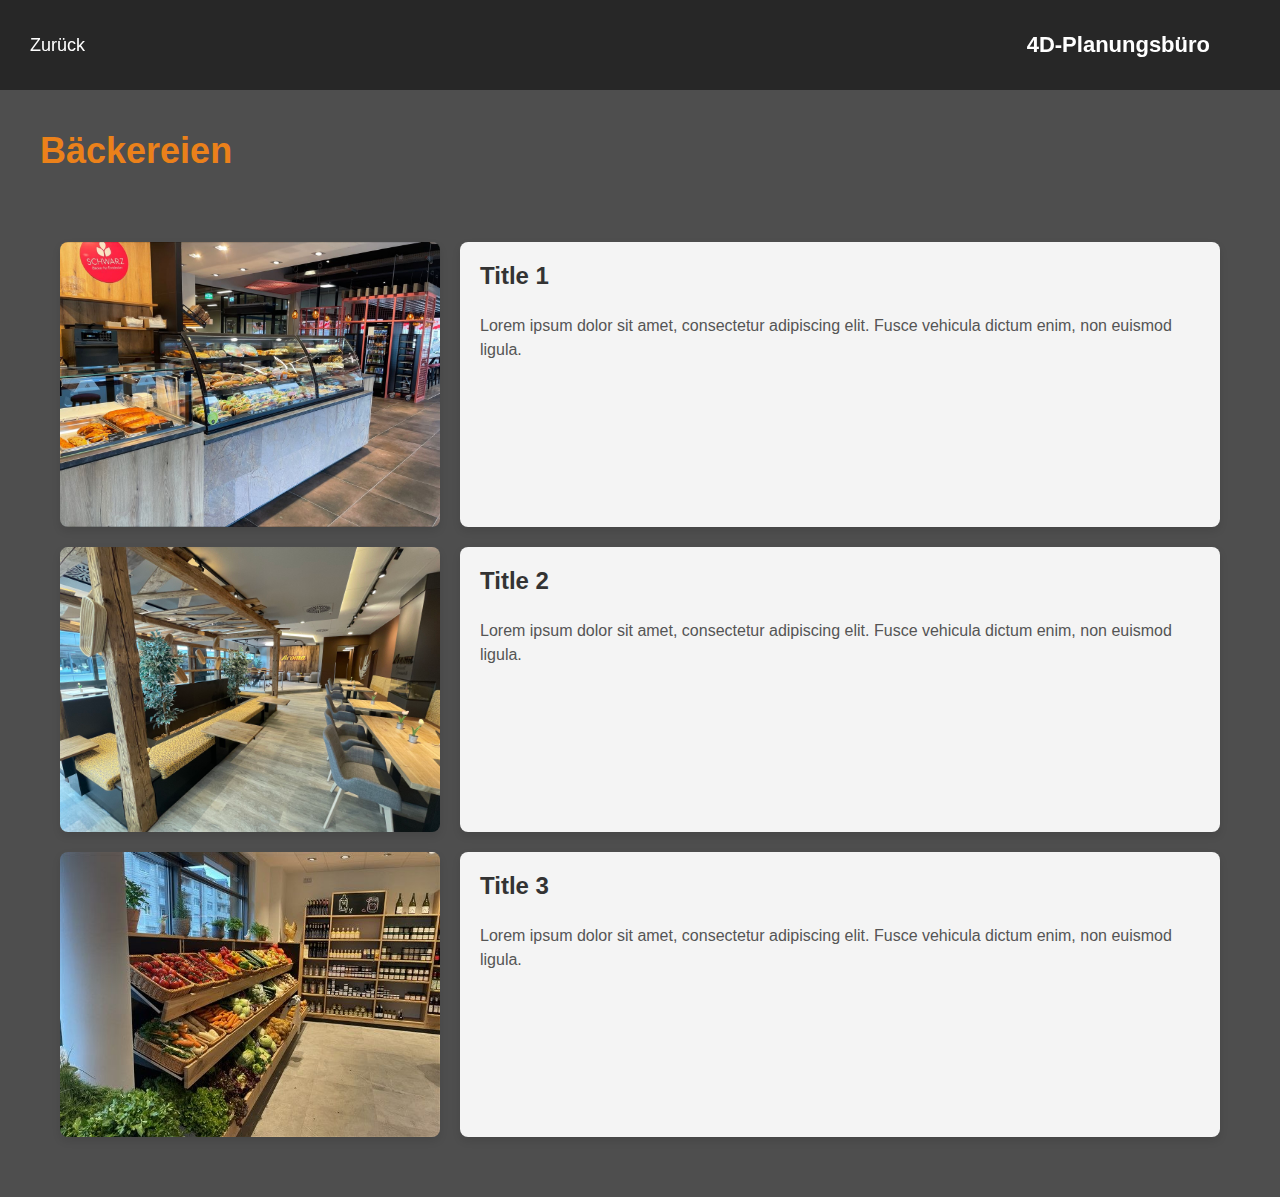
==== bäckereien.html @ fe60eb47 "Added contact form, impressum and data security form" ====
<!DOCTYPE html>
<html lang="de">
<head>
    <meta charset="UTF-8">
    <meta name="viewport" content="width=device-width, initial-scale=1.0">
    <title>Bäckereien</title>
    <link rel="stylesheet" href="styles.css"> <!-- Link to your CSS file -->
</head>
<body>
    <!-- Navigation Bar -->
    <nav class="navbar">
    <div class="burger-menu" onclick="toggleMenu()">
        <div></div>
        <div></div>
        <div></div>
    </div>
    <ul class="nav-left">
        <li><a href="index.html" class="nav-link">Zurück</a></li>
    </ul>
    <div class="logo">
        <p>4D-Planungsbüro</p>
    </div>
</nav>

  
    <main>
        <section class="section_projects">
            <h2>Bäckereien</h2>

<div class="grid-container">
    <div class="grid-item">
        <img src="project1.jpeg" alt="Project 1">
        <div class="text-block">
            <h3>Title 1</h3>
            <p>Lorem ipsum dolor sit amet, consectetur adipiscing elit. Fusce vehicula dictum enim, non euismod ligula.</p>
        </div>
    </div>

    <div class="grid-item">
        <img src="project2.jpeg" alt="Project 2">
        <div class="text-block">
            <h3>Title 2</h3>
            <p>Lorem ipsum dolor sit amet, consectetur adipiscing elit. Fusce vehicula dictum enim, non euismod ligula.</p>
        </div>
    </div>

    <div class="grid-item">
        <img src="project3.jpeg" alt="Project 3">
        <div class="text-block">
            <h3>Title 3</h3>
            <p>Lorem ipsum dolor sit amet, consectetur adipiscing elit. Fusce vehicula dictum enim, non euismod ligula.</p>
        </div>
    </div>
</div>




        </section>
    </main>


    <script src="scripts.js"></script>
</body>
</html>
---- styles.css ----
/* Basic Reset */
body, html {
    margin: 0;
    padding: 0;
    font-family: Arial, sans-serif;
}

/* General Text Styles */
body h2 {
    font-size: 28px;
}

body p {
    font-size: 22px;
    text-decoration: none;
}

/* Navigation Bar */
.navbar {
    position: fixed;
    top: 0;
    width: 100%;
    display: flex;
    justify-content: space-between;
    align-items: center;
    padding: 10px;
    background: rgba(0, 0, 0, 0.5); /* Semi-transparent background */
    z-index: 1000; /* Ensure navbar is on top */
}

/* Burger Menu for Mobile */
.burger-menu {
    display: none;
    flex-direction: column;
    cursor: pointer;
}

.burger-menu div {
    width: 25px;
    height: 3px;
    background-color: white;
    margin: 4px 0;
}

/* Sidebar styling */
.sidebar {
    height: 100%;
    width: 200px;
    position: fixed;
    top: 0;
    left: -250px; /* Hidden by default */
    background-color: black;
    overflow-x: hidden;
    transition: 0.3s;
    padding-top: 100px;
    z-index: 100; /* Ensure the logo stays on top of the slides */
   

}

.sidebar a {
    padding: 20px 15px;
    text-decoration: none;
	font-weight: bold;
    font-size: 18px;
    color: white;
    display: block;
    transition: 0.3s;
    Text-align: right;
}

.sidebar a:hover {
    background-color: #eb811a;
}

/* Open the sidebar */
.sidebar.open {
    left: 0;
}

/* Logo Positioning */
.logo {
    text-align: right;
    Padding-right: 80px;
    flex: 1;
    Color: white;
    Font-weight: bold;

}

.logo img {
    height: 1o0px; /* Adjust as needed */
}

/* Navigation Links */
.nav-left {
    list-style-type: none;
    margin: 0;
    padding: 0;
    display: flex;
    background-color: transparent; /* Ensure no background color */
}

.nav-left .nav-link {
    color: #FFFFFF; /* Standard color */
    font-weight: normal; /* Normal weight */
    text-decoration: none;
    padding: 10px 20px; /* Added padding for better spacing */
    white-space: nowrap; /* Prevent text wrapping */
}

.nav-left .nav-link.active {
    color: #eb811a;
    font-weight: bold;
    Background: transparent;
}

/* Correct pseudo-class syntax */
.nav-left .nav-link:hover {
    color: #eb811a; /* Hover color */
}

.nav-left li {
    display: flex;
    align-items: center; /* Center align items vertically */
}

.nav-left a {
    color: white;
    text-decoration: none;
    font-size: 18px;
}

/* Mobile Optimization */
@media (max-width: 900px) {
     /* Hide the top navigation links */
    .nav-left {
        display: none;
    }
    .logo {
	text-align: center;
	}

    /* Adjust navbar and burger-menu styles if needed */
    .burger-menu {
	padding-left: 10px;
        display: flex;
    }

	.project-gallery {
 	        flex-direction: column; /* Stack columns vertically on smaller screens */

	}

.service-list {
    display: flex;
    flex-direction: column; /* Stack services vertically */
    align-items: center;
    Padding: 20px 10px;

}

.service-list .service {
    text-align: center;
    width: 100%;
    Background: grey;
    Padding: 20px 10px;
    Margin: 10px;
}

    .grid-container {
        grid-template-columns: 1fr; /* Stacks the image and text block in a single column on small screens */
    }
    
    .grid-item img {
        margin-bottom: 20px; /* Adds space between the image and text block */
    }


}

/* Slideshow Container */
.slideshow-container {
    position: relative;
    max-width: 100%;
    width: 100%;
    height: 100vh; /* Full viewport height */
    overflow: hidden; /* Hide anything that overflows */
}

.slide {
    display: none;
    position: absolute;
    width: 100%;
    height: 100%;
    top: 0;
    left: 0;
}

.slide img {
    width: 100%;
    height: 100%;
    object-fit: cover; /* Ensure image covers the full area */

}

/* Logo Overlay in Slideshow */
.logo-overlay {
    position: absolute;
    top: 50%;
    left: 50%;
    transform: translate(-50%, -50%);
    z-index: 10; /* Ensure the logo stays on top of the slides */
}

.logo-overlay img {
    width: auto;
    height: 200px; /* Adjust this to fit your needs */
}

.dots {
    text-align: center;
    position: absolute;
    bottom: 20px;
    width: 100%;
    z-index: 10; /* Ensure dots are above the slides */
}

.dot {
    cursor: pointer;
    height: 15px;
    width: 15px;
    margin: 0 2px;
    background-color: rgba(255, 255, 255, 0.5);
    border-radius: 50%;
    display: inline-block;
    transition: background-color 0.6s ease;
}

.active, .dot:hover {
    background-color: #ffffff;
}

/* Section Styles */
.section_bg {
    background: #4e4e4e;
    color: white;
    padding: 40px;
    min-height: 400px;
}

.section_bg h2 {
    color: #eb811a;
    font-size: 36px;
    padding-bottom: 20px;
}

.service-list {
    display: flex;
    align-items: top;
    Width: 100%;
}

.service {
    text-align: center;
    width: 30%;
    margin-right: 20px;
    Background: grey;
    Padding: 30px;
}

.service h3 {
    font-size: 24px;
    font-weight: bold;
	width: 100%;
}

.project-gallery {
 display: flex;
    justify-content: space-between; /* Optional: add space between columns */
    gap: 20px; /* Add space between columns */
}

.project-gallery img {
	width: 100%;
}

.column {
    flex: 1; /* Allow columns to grow and shrink equally */
    padding: 20px; /* Optional: add padding inside columns */
}

/* Contact Section Styles */
.contact-container {
    background: grey;
    padding: 40px;
    border-radius: 8px;
    margin: 0 auto; /* Center the contact section */
    box-shadow: 0 4px 8px rgba(0, 0, 0, 0.1); /* Add subtle shadow for depth */
    max-width: 90%;
    border-radius: 8px;
        display: flex;
    justify-content: space-between;
align-items: stretch; /* Ensures both cards have the same height */
    Gap: 20px;

}

.profile {
    flex: 1;
    background-color: #ffffff;
    padding: 20px;
    border-radius: 8px;
    box-shadow: 0 4px 8px rgba(0, 0, 0, 0.1);
    display: flex;
    justify-content: center;
    align-items: center;
    text-align: center;
    font-size: 18px;
    font-weight: bold;
    color: #333;
    flex-direction: column;

}

.profile-picture {
    width: 150px; /* Adjust the size as needed */
    height: 150px; /* Ensures the image remains square */
    border-radius: 50%; /* Makes the image round */
    object-fit: cover; /* Ensures the image is centered and covers the entire area */
    margin-bottom: 20px; /* Adds some space between the picture and the text */
    box-shadow: 0 4px 8px rgba(0, 0, 0, 0.1); /* Optional: Adds a shadow for a nice effect */
}

.profile ul {
    list-style: none;
    padding: 0;
    margin-top: 20px;
    font-size: 16px;
    font-weight: normal;
    Text-align: left;
}

.profile ul li {
    margin-bottom: 10px;
}

.profile ul li a {
    color: #007bff;
    text-decoration: none;
}

.profile ul li a:hover {
    text-decoration: underline;
}

/* Social Media Icons */
.social-media {
    margin-top: 20px;
    display: flex;
    gap: 25px;
}

.social-media a {
    font-size: 36px;
    color: black;
    text-decoration: none;
    transition: color 0.3s;
}

.social-media a:hover {
    color: #0056b3;
}


/* Contact Form */
.contact-form {
    flex: 2;
    background-color: #ffffff;
    padding: 20px;
    border-radius: 8px;
    box-shadow: 0 4px 8px rgba(0, 0, 0, 0.1);
    display: flex;
    flex-direction: column;
    justify-content: space-between;
}

.contact-form input[type="text"],
.contact-form input[type="email"],
.contact-form textarea {
    width: 100%;
    margin-bottom: 15px;
    padding: 10px;
    border: 1px solid #ccc;
    border-radius: 4px;
    box-sizing: border-box;
    font-size: 16px;
}

.contact-form textarea {
    resize: vertical;
    height: 120px;
}

.contact form label {
	color: black;
}

.contact-form button {
    background-color: black;
    color: white;
    border: none;
    padding: 10px 20px;
    border-radius: 4px;
    font-size: 16px;
    cursor: pointer;
    transition: background-color 0.3s ease;
}

.contact-form button:hover {
    background-color: #0056b3;
}

 /* Style for the checkbox container */
.checkbox-container {
    display: flex;
    align-items: center;
}

/* Make the checkbox larger */
.checkbox-container input[type="checkbox"] {
    width: 20px;  /* Adjust width as needed */
    height: 20px; /* Adjust height as needed */
    margin-right: 10px; /* Space between checkbox and text */
}

/* Make the label text black */
.checkbox-container label {
    color: black;
    font-size: 16px; /* Adjust font size as needed */
}

/* Optional: Style the link inside the label */
.checkbox-container label a {
    color: #007bff; /* Link color */
    text-decoration: underline; /* Underline the link */
}

.checkbox-container label a:hover {
    color: #0056b3; /* Change link color on hover */
}

.section_footer{
    text-align: center;
    justify-content: center;
    Padding: 20px;
}

.section_footer img{
    Max-width: 300px;
}



/* Footer Styles */
footer {
    background: #333;
    color: #fff;
    text-align: center;
    justify-content: center;
    justify-content: space-between;
    display: flex;
    Padding-left: 40px;
    Padding-right: 40px;
    font-size: 16px;
}

Footer a{
 Color: white;
    Text-decoration: none;
    font-size: 16px;
}

Footer p {
 Color: white;
    Text-decoration: none;
    font-size: 16px;
}

Footer a .hover {
    Text-decoration: underlined;

}

.section_impressum {
    background: #4e4e4e;
    color: white;
    padding: 40px;
    min-height: 400px;
    Padding-top: 100px;
}

.section_impressum h2 {
    color: #eb811a;
    font-size: 36px;
    padding-bottom: 20px;
}

.section_projects {
    background: #4e4e4e;
    color: white;
    padding: 40px;
    min-height: 400px;
    Padding-top: 100px;
}

.section_projects h2 {
    color: #eb811a;
    font-size: 36px;
    padding-bottom: 20px;
}

.grid-container {
    display: grid;
    grid-template-columns: 1fr 2fr; /* 1/3 of the width for the image, 2/3 for the text */
    gap: 20px; /* Space between grid items */
    padding: 20px; /* Padding around the grid */
}

.grid-item {
    display: contents; /* This allows the items to flow in a single row without wrapping */
}

.grid-item img {
    width: 100%;
    height: auto;
    border-radius: 8px; /* Optional: Add rounded corners to images */
    box-shadow: 0 4px 8px rgba(0, 0, 0, 0.1); /* Optional: Add a shadow for depth */
}

.text-block {
    padding: 20px;
    background-color: #f4f4f4; /* Optional: Background color for the text block */
    border-radius: 8px;
    box-shadow: 0 4px 8px rgba(0, 0, 0, 0.1); /* Optional: Add a shadow for depth */
}

.text-block h3 {
    margin-top: 0;
    font-size: 24px;
    font-weight: bold;
    color: #333;
}

.text-block p {
    font-size: 16px;
    color: #555;
    line-height: 1.5;
}
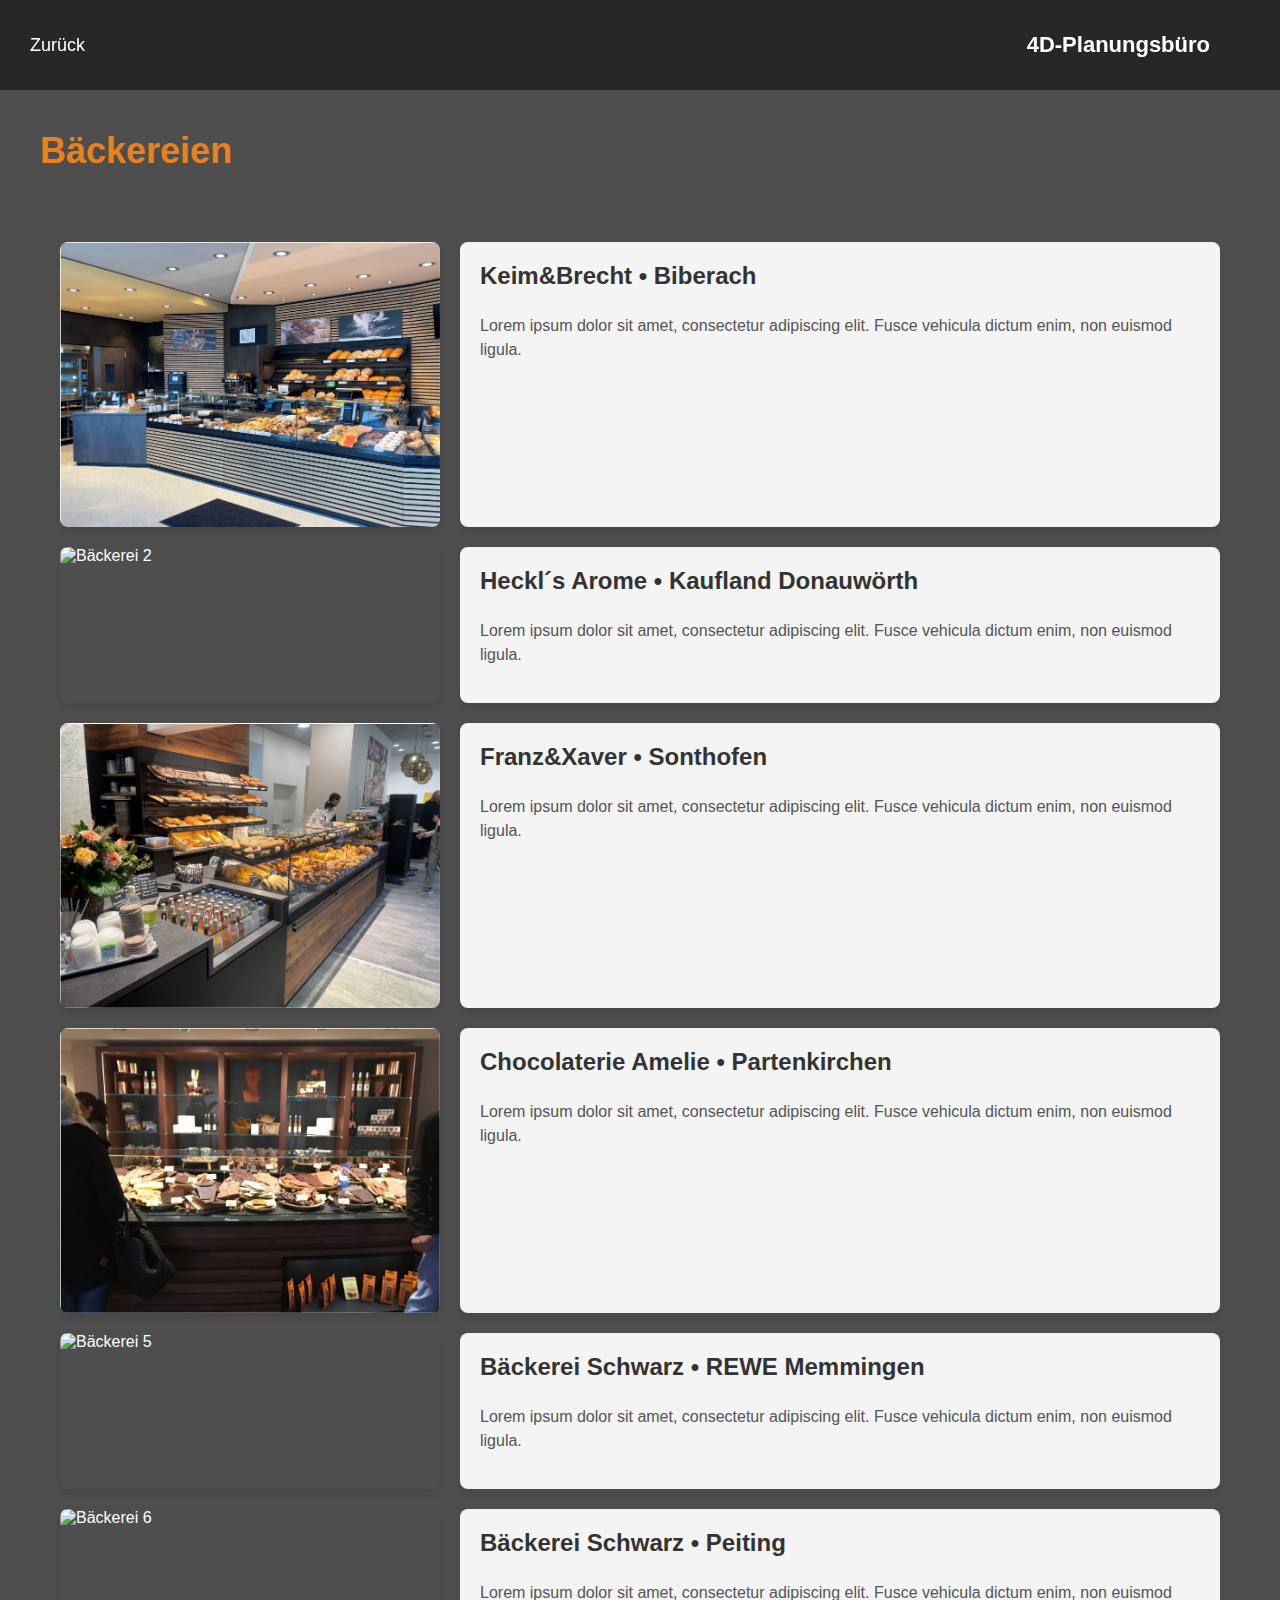
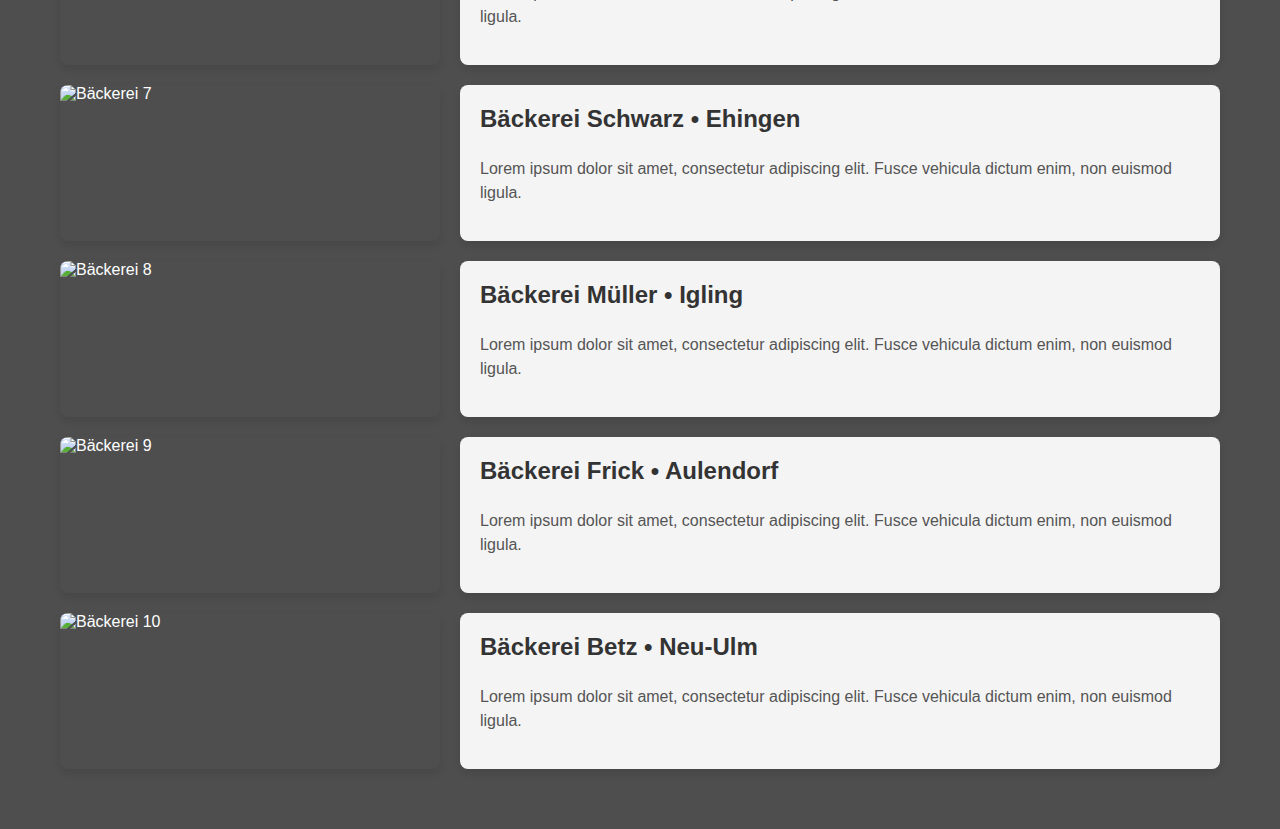
==== commit ee7e3ee6: "Project content, spotlight, impressum" ====
--- a/bäckereien.html
+++ b/bäckereien.html
@@ -29,25 +29,88 @@
 
 <div class="grid-container">
     <div class="grid-item">
-        <img src="project1.jpeg" alt="Project 1">
+        <img src="Bäckereien/Keim&Brecht_Biberach.jpg" alt="Bäckerei 1">
         <div class="text-block">
-            <h3>Title 1</h3>
+            <h3>Keim&Brecht &bull; Biberach</h3>
             <p>Lorem ipsum dolor sit amet, consectetur adipiscing elit. Fusce vehicula dictum enim, non euismod ligula.</p>
         </div>
     </div>
 
     <div class="grid-item">
-        <img src="project2.jpeg" alt="Project 2">
+        <img src="Bäckereien/Heckl´s Arome_Kaufland Donauwörth.jpg" alt="Bäckerei 2">
         <div class="text-block">
-            <h3>Title 2</h3>
+            <h3>Heckl´s Arome &bull; Kaufland Donauwörth</h3>
             <p>Lorem ipsum dolor sit amet, consectetur adipiscing elit. Fusce vehicula dictum enim, non euismod ligula.</p>
         </div>
     </div>
 
     <div class="grid-item">
-        <img src="project3.jpeg" alt="Project 3">
+        <img src="Bäckereien/Franz&Xaver_Sonthofen.jpg" alt="Bäckerei 3">
         <div class="text-block">
-            <h3>Title 3</h3>
+            <h3>Franz&Xaver &bull; Sonthofen</h3>
+            <p>Lorem ipsum dolor sit amet, consectetur adipiscing elit. Fusce vehicula dictum enim, non euismod ligula.</p>
+        </div>
+    </div>
+
+
+    <div class="grid-item">
+        <img src="Bäckereien/Chocolaterie Amelie_Partenkirchen.jpg" alt="Bäckerei 4">
+        <div class="text-block">
+            <h3>Chocolaterie Amelie &bull; Partenkirchen</h3>
+            <p>Lorem ipsum dolor sit amet, consectetur adipiscing elit. Fusce vehicula dictum enim, non euismod ligula.</p>
+        </div>
+    </div>
+
+
+    <div class="grid-item">
+        <img src="Bäckereien/Bäckerei Schwarz_REWE Memmingen.jpg" alt="Bäckerei 5">
+        <div class="text-block">
+            <h3>Bäckerei Schwarz &bull; REWE Memmingen</h3>
+            <p>Lorem ipsum dolor sit amet, consectetur adipiscing elit. Fusce vehicula dictum enim, non euismod ligula.</p>
+        </div>
+    </div>
+
+
+    <div class="grid-item">
+        <img src="Bäckereien/Bäckerei Schwarz_Peiting.jpg" alt="Bäckerei 6">
+        <div class="text-block">
+            <h3>Bäckerei Schwarz &bull; Peiting</h3>
+            <p>Lorem ipsum dolor sit amet, consectetur adipiscing elit. Fusce vehicula dictum enim, non euismod ligula.</p>
+        </div>
+    </div>
+
+
+    <div class="grid-item">
+        <img src="Bäckereien/Bäckerei Schwarz_Ehingen.jpg" alt="Bäckerei 7">
+        <div class="text-block">
+            <h3>Bäckerei Schwarz &bull; Ehingen</h3>
+            <p>Lorem ipsum dolor sit amet, consectetur adipiscing elit. Fusce vehicula dictum enim, non euismod ligula.</p>
+        </div>
+    </div>
+
+
+    <div class="grid-item">
+        <img src="Bäckereien/Bäckerei Müller_Igling.jpg" alt="Bäckerei 8">
+        <div class="text-block">
+            <h3>Bäckerei Müller &bull; Igling</h3>
+            <p>Lorem ipsum dolor sit amet, consectetur adipiscing elit. Fusce vehicula dictum enim, non euismod ligula.</p>
+        </div>
+    </div>
+
+
+    <div class="grid-item">
+        <img src="Bäckereien/Bäckerei Frick_Aulendorf.jpg" alt="Bäckerei 9">
+        <div class="text-block">
+            <h3>Bäckerei Frick &bull; Aulendorf</h3>
+            <p>Lorem ipsum dolor sit amet, consectetur adipiscing elit. Fusce vehicula dictum enim, non euismod ligula.</p>
+        </div>
+    </div>
+
+
+    <div class="grid-item">
+        <img src="Bäckereien/Bäckerei Betz_Neu-Ulm.jpg" alt="Bäckerei 10">
+        <div class="text-block">
+            <h3>Bäckerei Betz &bull; Neu-Ulm</h3>
             <p>Lorem ipsum dolor sit amet, consectetur adipiscing elit. Fusce vehicula dictum enim, non euismod ligula.</p>
         </div>
     </div>
--- a/styles.css
+++ b/styles.css
@@ -215,7 +215,7 @@
 
 .logo-overlay img {
     width: auto;
-    height: 200px; /* Adjust this to fit your needs */
+    height: 300px; /* Adjust this to fit your needs */
 }
 
 .dots {
@@ -275,15 +275,74 @@
 	width: 100%;
 }
 
+.project-spotlight {
+display: flex;
+    justify-content: flex-start; /* Align items horizontally */
+    align-items: flex-start; /* Align items at the top (title and image top-aligned) */
+    gap: 20px; /* Space between text and image */	
+background: grey;
+	padding: 30px;
+	margin:20px;
+	border-radius: 4px;
+
+}
+
+
+.spotlightproject {
+    display: flex;
+    align-items: flex-start;
+    justify-content: space-between;
+    width: 100%;
+}
+
+.text-container {
+    display: flex;
+    flex-direction: column; /* Stack the title and text vertically */
+    flex: 1; /* Take up remaining space on the left */
+	width: 50%;
+
+}
+
+.image-container {
+    display: flex;
+    align-items: flex-start;
+    justify-content: flex-end;
+}
+
+.image-container img {
+    max-width: 300px; /* Adjust size as needed */
+    height: auto;
+    border-radius: 10px; /* For rounded corners */
+	width: 80%;
+	margin-left: 10px;
+}
+
+
+
 .project-gallery {
  display: flex;
     justify-content: space-between; /* Optional: add space between columns */
     gap: 20px; /* Add space between columns */
+    overflow: hidden;
+
 }
 
 .project-gallery img {
 	width: 100%;
-}
+    height: auto;
+
+    transition: transform 0.2s ease;
+	border-radius: 10px;
+object-fit: cover; /* Ensures the image covers the container fully without distorting the aspect ratio */
+    display: block; /* Remove bottom margin/gap caused by inline-block */
+
+
+}
+
+.project-gallery img:hover {
+    transform: scale(1.1);
+}
+
 
 .column {
     flex: 1; /* Allow columns to grow and shrink equally */
@@ -556,4 +615,94 @@
     font-size: 16px;
     color: #555;
     line-height: 1.5;
+}
+
+/* Style for single image */
+.image-container {
+    text-align: center;
+    margin: 20px 0;
+}
+
+.expandable {
+    cursor: pointer;
+    width: 10%; /* Adjust the size of the single image */
+    min-width: 400px; /* Maximum width */
+    transition: transform 0.2s ease;
+}
+
+.expandable:hover {
+    transform: scale(1.1);
+}
+
+
+
+/* Gallery Overlay */
+.overlay {
+    display: none; /* Hidden initially */
+    position: fixed;
+    top: 0;
+    left: 0;
+    width: 100%;
+    height: 100%;
+    background-color: rgba(0, 0, 0, 0.9); /* Dark background */
+    justify-content: center;
+    align-items: center;
+    z-index: 9999;
+}
+
+/* Close Button */
+.close-btn {
+    position: absolute;
+    top: 20px;
+    right: 40px;
+    font-size: 40px;
+    color: white;
+    cursor: pointer;
+}
+
+/* Gallery Container */
+.gallery-container {
+    display: flex;
+    justify-content: center;
+    align-items: flex-start; /* Align items at the top, so margin can be applied */
+    width: 100%;
+    height: 80vh; /* Take up 80% of the screen height */
+    position: relative;
+    padding-top: 50px; /* Adjust this for the margin from the top */
+}
+
+.gallery-image {
+    display: none;
+    width: auto;
+    max-width: 80%; /* Images will scale to fit within 80% of the screen width */
+    max-height: calc(100% - 50px); /* Maintain aspect ratio, with respect to the padding */
+    object-fit: contain; /* Ensure the aspect ratio is maintained */
+    margin: auto;
+    position: absolute;
+}
+
+
+/* Show the first image in the gallery initially */
+.gallery-image:first-child {
+    display: block;
+}
+
+/* Navigation Arrows */
+.prev, .next {
+    cursor: pointer;
+    position: absolute;
+    top: 50%;
+    font-size: 40px;
+    color: white;
+    padding: 16px;
+    margin-top: -22px;
+    user-select: none;
+}
+
+.prev {
+    left: 10px;
+}
+
+.next {
+    right: 10px;
 }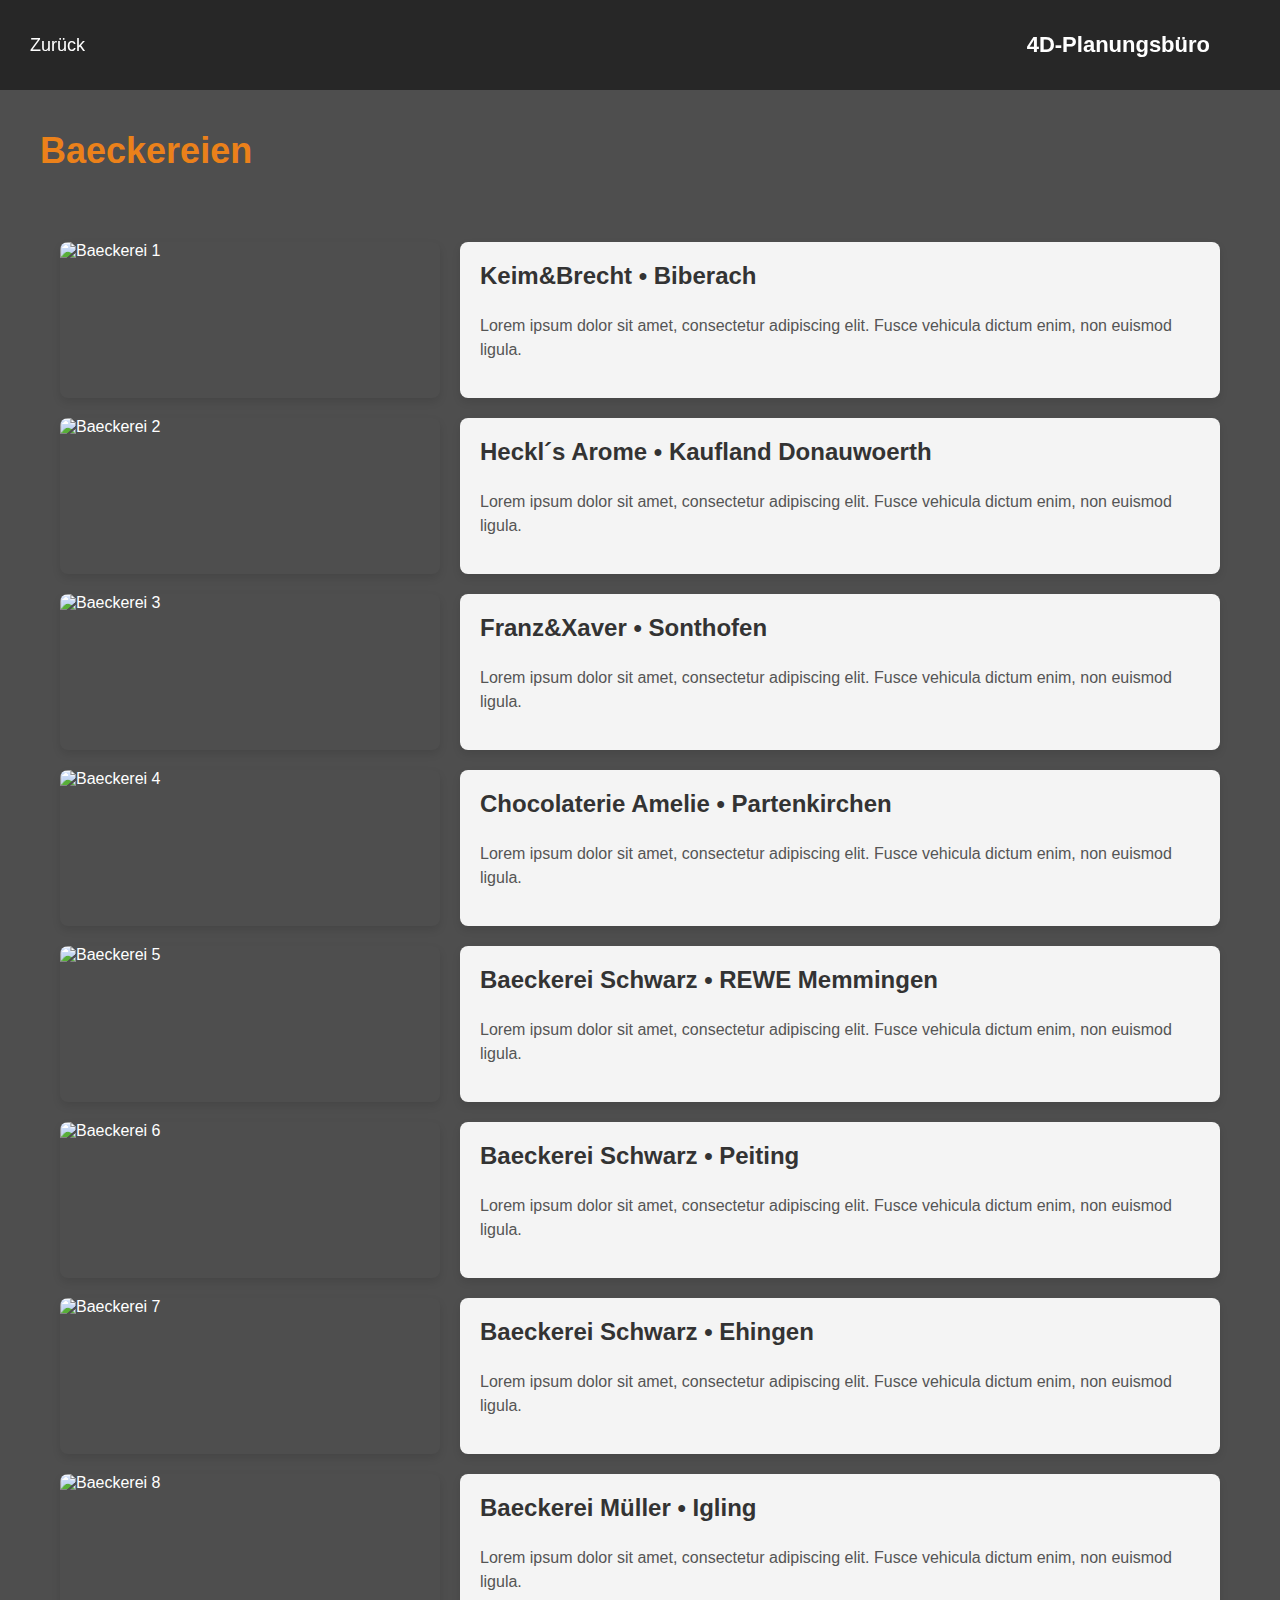
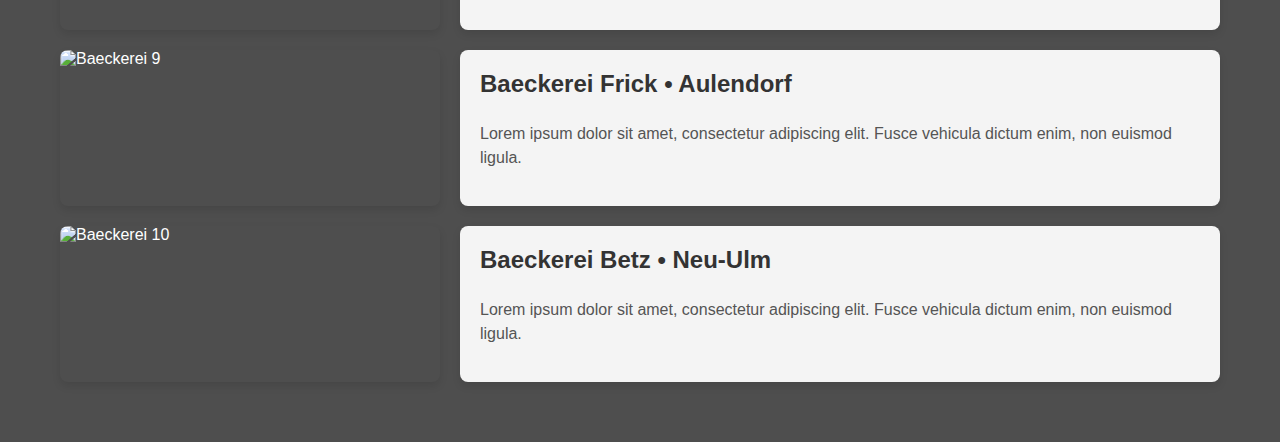
==== commit 3cfde925: "Typo fixes" ====
--- a/bäckereien.html
+++ b/bäckereien.html
@@ -3,7 +3,7 @@
 <head>
     <meta charset="UTF-8">
     <meta name="viewport" content="width=device-width, initial-scale=1.0">
-    <title>Bäckereien</title>
+    <title>Baeckereien</title>
     <link rel="stylesheet" href="styles.css"> <!-- Link to your CSS file -->
 </head>
 <body>
@@ -25,11 +25,11 @@
   
     <main>
         <section class="section_projects">
-            <h2>Bäckereien</h2>
+            <h2>Baeckereien</h2>
 
 <div class="grid-container">
     <div class="grid-item">
-        <img src="Bäckereien/Keim&Brecht_Biberach.jpg" alt="Bäckerei 1">
+        <img src="Baeckereien/Keim&Brecht_Biberach.jpg" alt="Baeckerei 1">
         <div class="text-block">
             <h3>Keim&Brecht &bull; Biberach</h3>
             <p>Lorem ipsum dolor sit amet, consectetur adipiscing elit. Fusce vehicula dictum enim, non euismod ligula.</p>
@@ -37,15 +37,15 @@
     </div>
 
     <div class="grid-item">
-        <img src="Bäckereien/Heckl´s Arome_Kaufland Donauwörth.jpg" alt="Bäckerei 2">
+        <img src="Baeckereien/Heckl´s Arome_Kaufland Donauwoerth.jpg" alt="Baeckerei 2">
         <div class="text-block">
-            <h3>Heckl´s Arome &bull; Kaufland Donauwörth</h3>
+            <h3>Heckl´s Arome &bull; Kaufland Donauwoerth</h3>
             <p>Lorem ipsum dolor sit amet, consectetur adipiscing elit. Fusce vehicula dictum enim, non euismod ligula.</p>
         </div>
     </div>
 
     <div class="grid-item">
-        <img src="Bäckereien/Franz&Xaver_Sonthofen.jpg" alt="Bäckerei 3">
+        <img src="Baeckereien/Franz&Xaver_Sonthofen.jpg" alt="Baeckerei 3">
         <div class="text-block">
             <h3>Franz&Xaver &bull; Sonthofen</h3>
             <p>Lorem ipsum dolor sit amet, consectetur adipiscing elit. Fusce vehicula dictum enim, non euismod ligula.</p>
@@ -54,7 +54,7 @@
 
 
     <div class="grid-item">
-        <img src="Bäckereien/Chocolaterie Amelie_Partenkirchen.jpg" alt="Bäckerei 4">
+        <img src="Baeckereien/Chocolaterie Amelie_Partenkirchen.jpg" alt="Baeckerei 4">
         <div class="text-block">
             <h3>Chocolaterie Amelie &bull; Partenkirchen</h3>
             <p>Lorem ipsum dolor sit amet, consectetur adipiscing elit. Fusce vehicula dictum enim, non euismod ligula.</p>
@@ -63,54 +63,54 @@
 
 
     <div class="grid-item">
-        <img src="Bäckereien/Bäckerei Schwarz_REWE Memmingen.jpg" alt="Bäckerei 5">
+        <img src="Baeckereien/Baeckerei Schwarz_REWE Memmingen.jpg" alt="Baeckerei 5">
         <div class="text-block">
-            <h3>Bäckerei Schwarz &bull; REWE Memmingen</h3>
+            <h3>Baeckerei Schwarz &bull; REWE Memmingen</h3>
             <p>Lorem ipsum dolor sit amet, consectetur adipiscing elit. Fusce vehicula dictum enim, non euismod ligula.</p>
         </div>
     </div>
 
 
     <div class="grid-item">
-        <img src="Bäckereien/Bäckerei Schwarz_Peiting.jpg" alt="Bäckerei 6">
+        <img src="Baeckereien/Baeckerei Schwarz_Peiting.jpg" alt="Baeckerei 6">
         <div class="text-block">
-            <h3>Bäckerei Schwarz &bull; Peiting</h3>
+            <h3>Baeckerei Schwarz &bull; Peiting</h3>
             <p>Lorem ipsum dolor sit amet, consectetur adipiscing elit. Fusce vehicula dictum enim, non euismod ligula.</p>
         </div>
     </div>
 
 
     <div class="grid-item">
-        <img src="Bäckereien/Bäckerei Schwarz_Ehingen.jpg" alt="Bäckerei 7">
+        <img src="Baeckereien/Baeckerei Schwarz_Ehingen.jpg" alt="Baeckerei 7">
         <div class="text-block">
-            <h3>Bäckerei Schwarz &bull; Ehingen</h3>
+            <h3>Baeckerei Schwarz &bull; Ehingen</h3>
             <p>Lorem ipsum dolor sit amet, consectetur adipiscing elit. Fusce vehicula dictum enim, non euismod ligula.</p>
         </div>
     </div>
 
 
     <div class="grid-item">
-        <img src="Bäckereien/Bäckerei Müller_Igling.jpg" alt="Bäckerei 8">
+        <img src="Baeckereien/Baeckerei Müller_Igling.jpg" alt="Baeckerei 8">
         <div class="text-block">
-            <h3>Bäckerei Müller &bull; Igling</h3>
+            <h3>Baeckerei Müller &bull; Igling</h3>
             <p>Lorem ipsum dolor sit amet, consectetur adipiscing elit. Fusce vehicula dictum enim, non euismod ligula.</p>
         </div>
     </div>
 
 
     <div class="grid-item">
-        <img src="Bäckereien/Bäckerei Frick_Aulendorf.jpg" alt="Bäckerei 9">
+        <img src="Baeckereien/Baeckerei Frick_Aulendorf.jpg" alt="Baeckerei 9">
         <div class="text-block">
-            <h3>Bäckerei Frick &bull; Aulendorf</h3>
+            <h3>Baeckerei Frick &bull; Aulendorf</h3>
             <p>Lorem ipsum dolor sit amet, consectetur adipiscing elit. Fusce vehicula dictum enim, non euismod ligula.</p>
         </div>
     </div>
 
 
     <div class="grid-item">
-        <img src="Bäckereien/Bäckerei Betz_Neu-Ulm.jpg" alt="Bäckerei 10">
+        <img src="Baeckereien/Baeckerei Betz_Neu-Ulm.jpg" alt="Baeckerei 10">
         <div class="text-block">
-            <h3>Bäckerei Betz &bull; Neu-Ulm</h3>
+            <h3>Baeckerei Betz &bull; Neu-Ulm</h3>
             <p>Lorem ipsum dolor sit amet, consectetur adipiscing elit. Fusce vehicula dictum enim, non euismod ligula.</p>
         </div>
     </div>
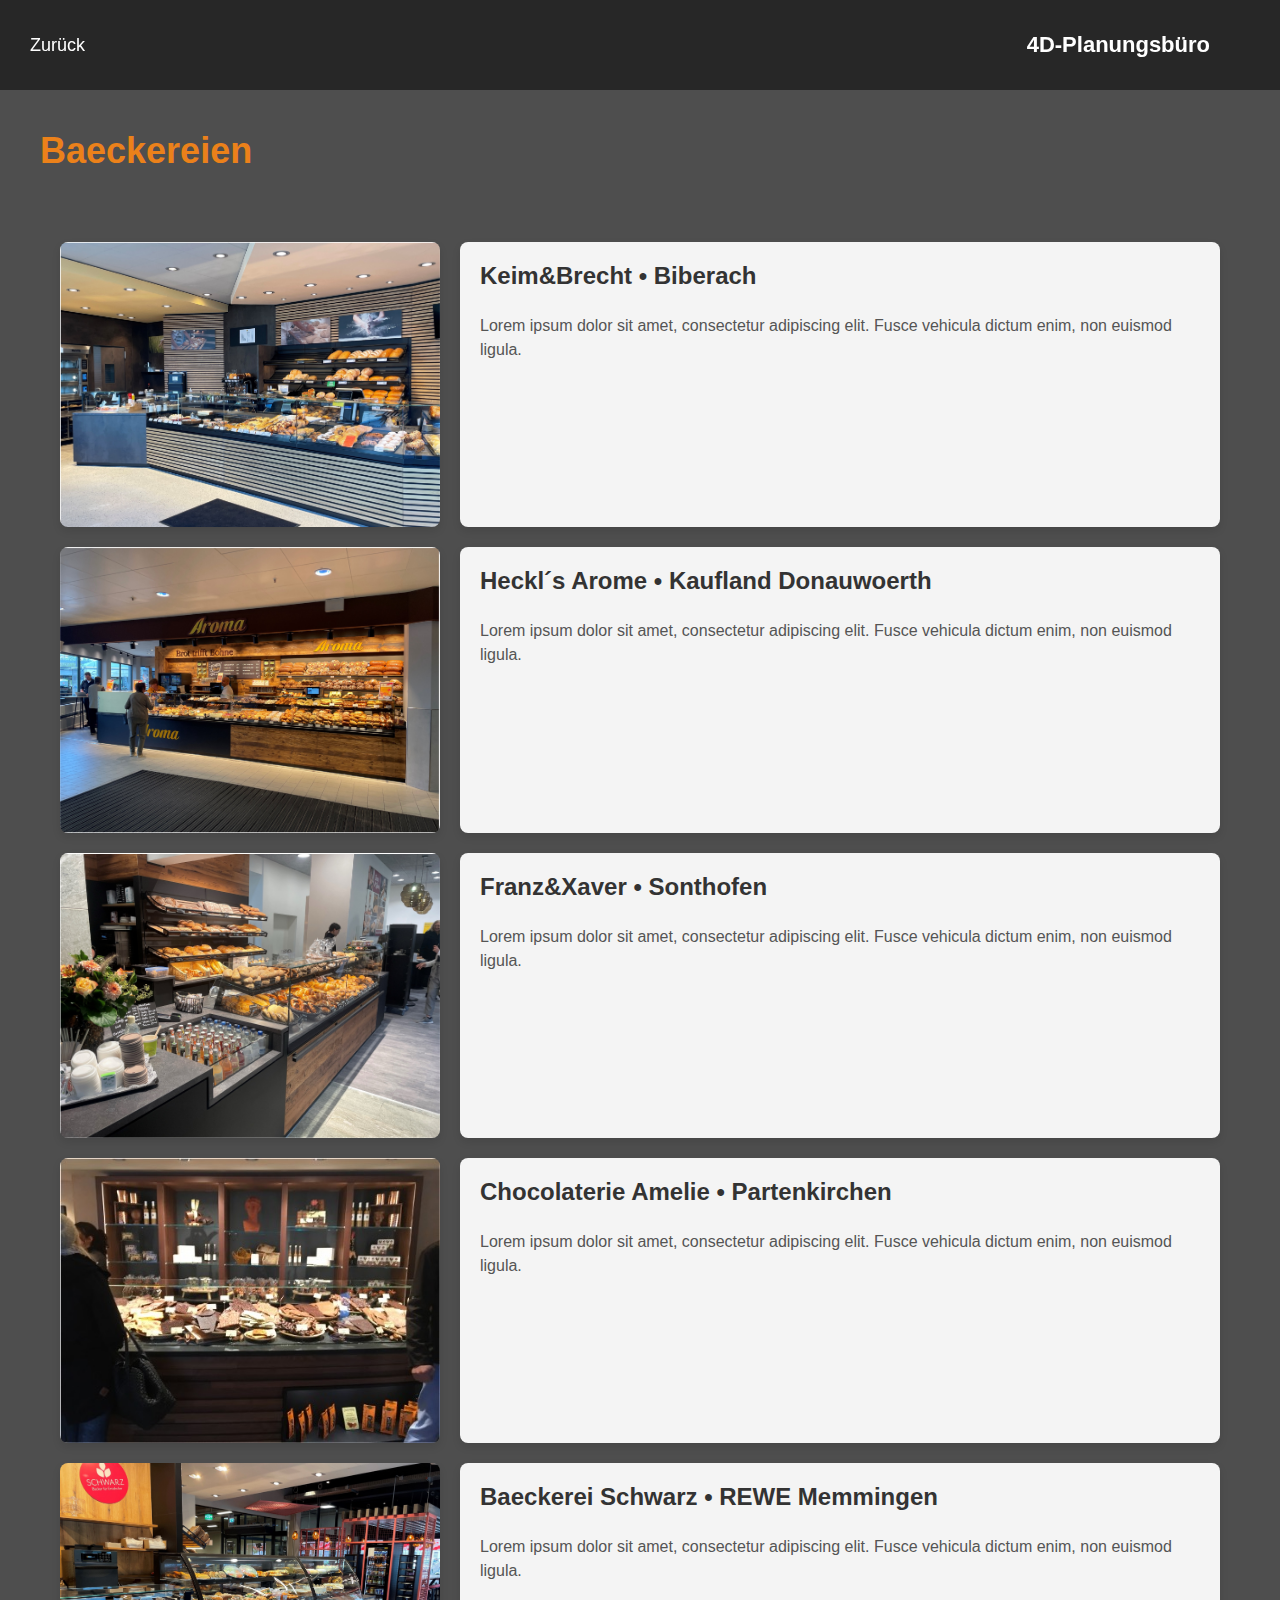
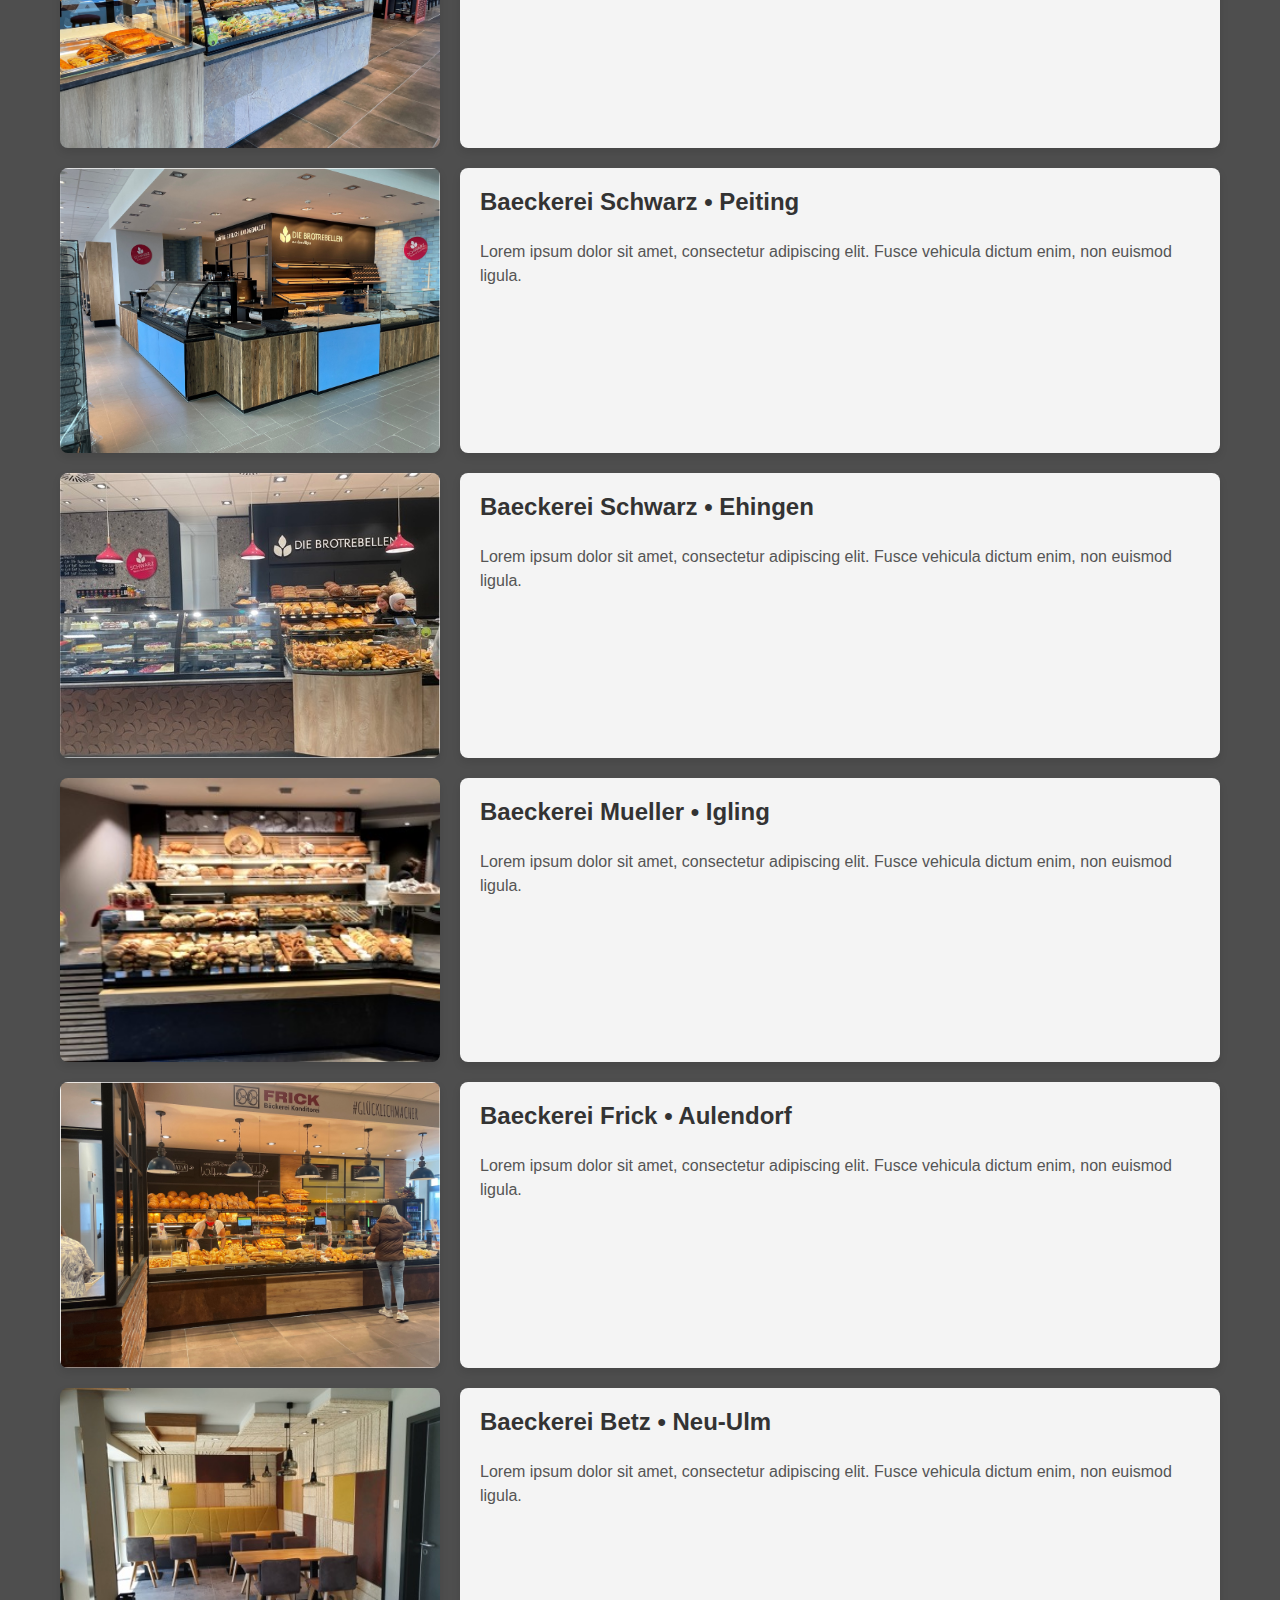
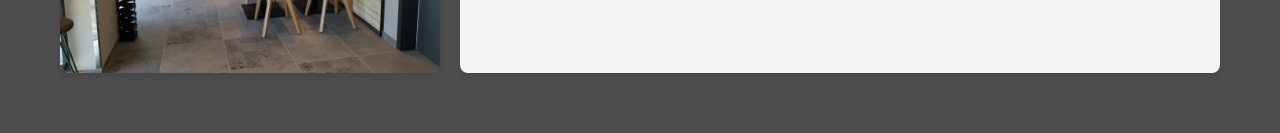
==== commit d75fb600: "Typos" ====
--- a/bäckereien.html
+++ b/bäckereien.html
@@ -90,9 +90,9 @@
 
 
     <div class="grid-item">
-        <img src="Baeckereien/Baeckerei Müller_Igling.jpg" alt="Baeckerei 8">
+        <img src="Baeckereien/Baeckerei Mueller_Igling.jpg" alt="Baeckerei 8">
         <div class="text-block">
-            <h3>Baeckerei Müller &bull; Igling</h3>
+            <h3>Baeckerei Mueller &bull; Igling</h3>
             <p>Lorem ipsum dolor sit amet, consectetur adipiscing elit. Fusce vehicula dictum enim, non euismod ligula.</p>
         </div>
     </div>
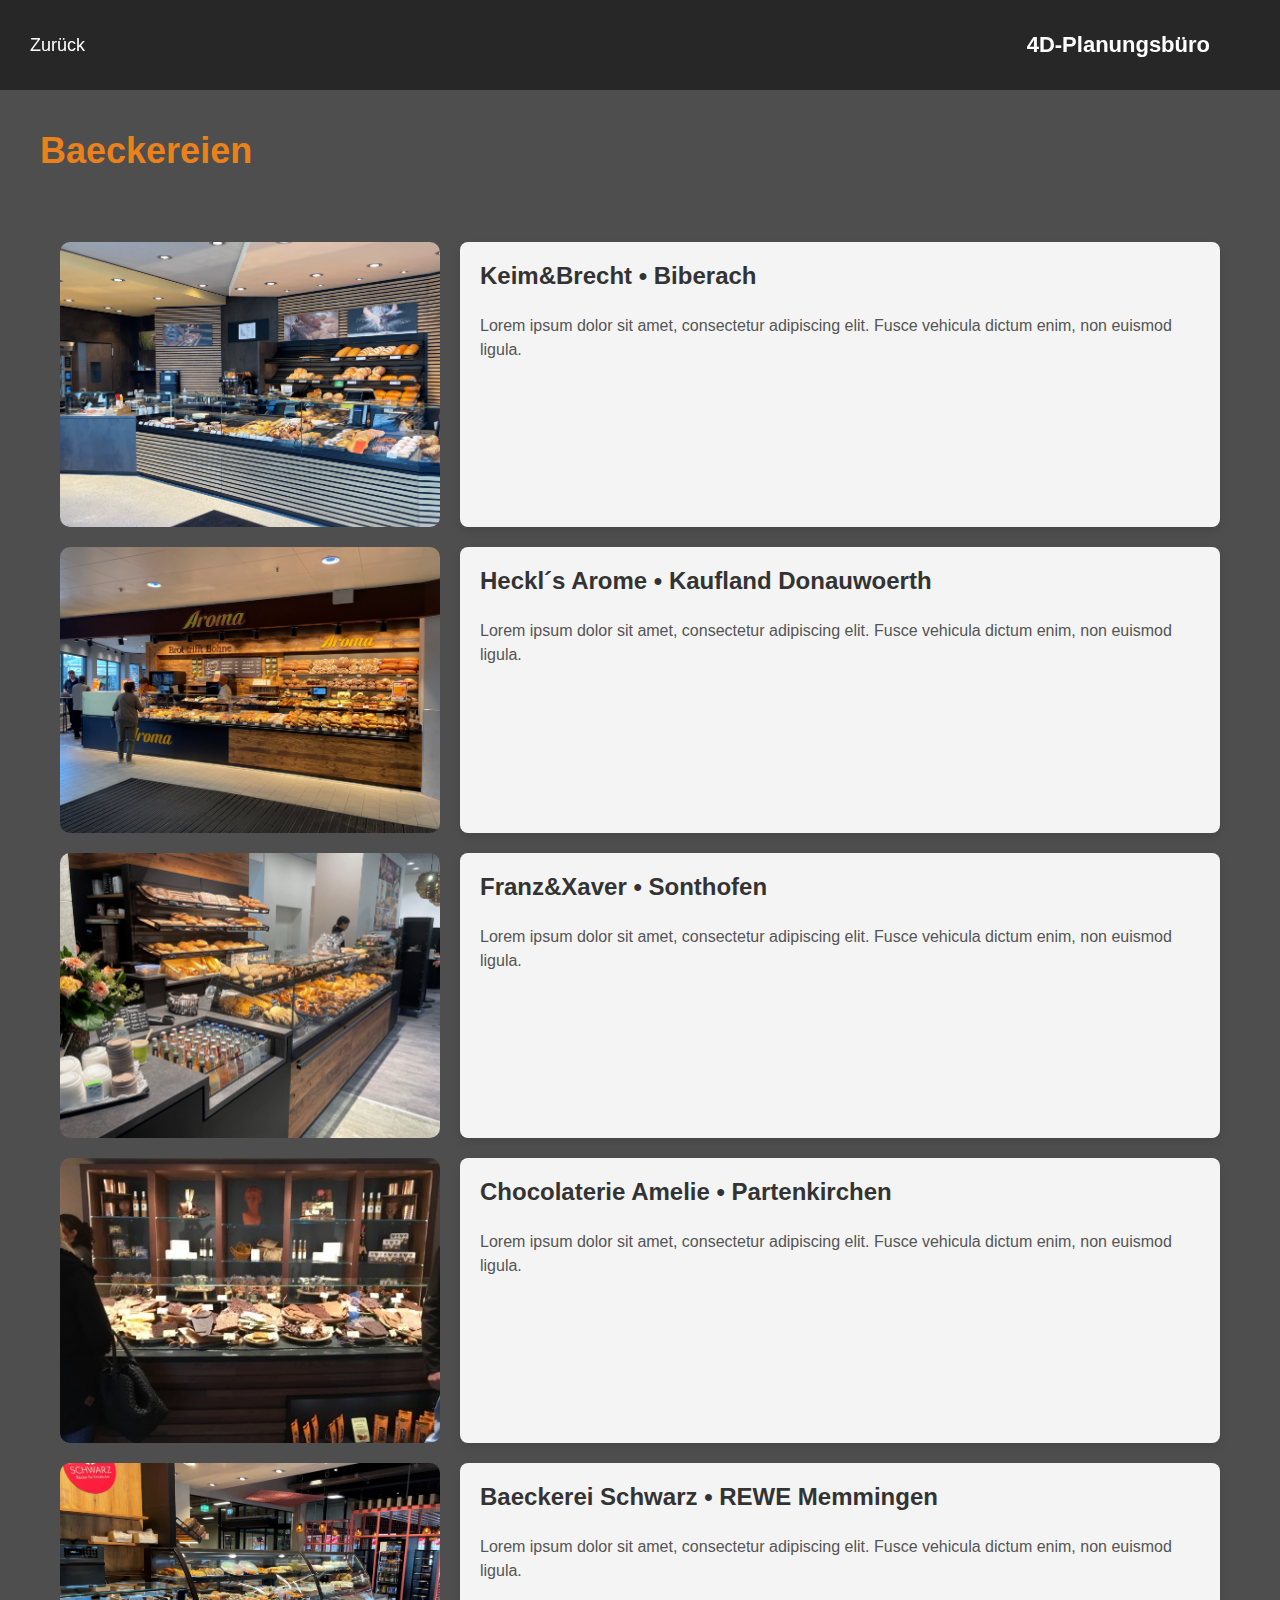
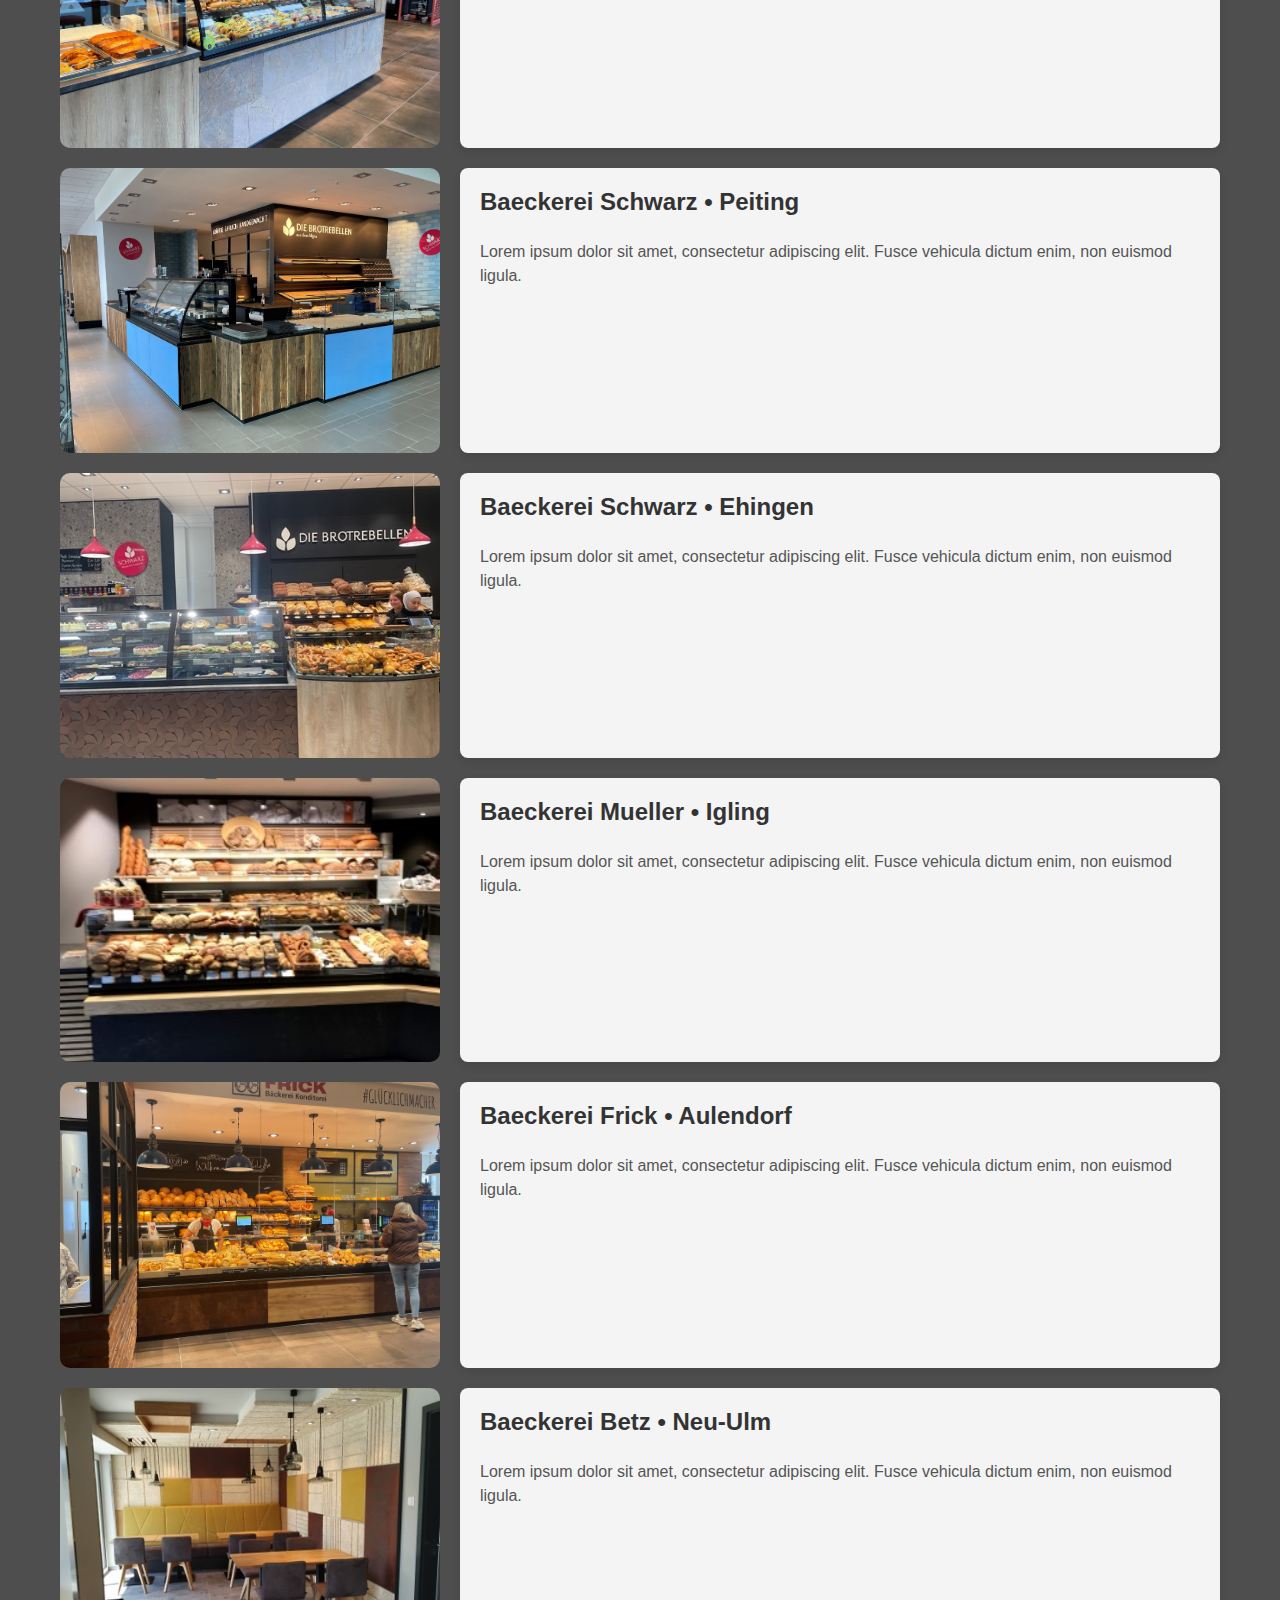
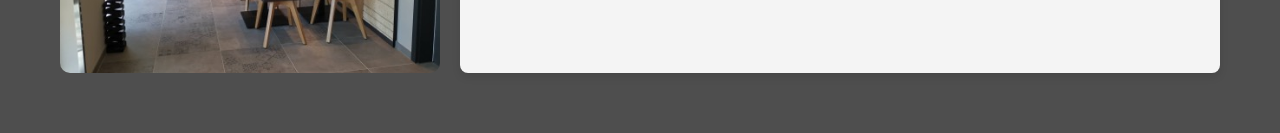
==== commit deaea00b: "Formatting" ====
--- a/bäckereien.html
+++ b/bäckereien.html
@@ -29,7 +29,9 @@
 
 <div class="grid-container">
     <div class="grid-item">
+        <div class="project-container">
         <img src="Baeckereien/Keim&Brecht_Biberach.jpg" alt="Baeckerei 1">
+	</div>
         <div class="text-block">
             <h3>Keim&Brecht &bull; Biberach</h3>
             <p>Lorem ipsum dolor sit amet, consectetur adipiscing elit. Fusce vehicula dictum enim, non euismod ligula.</p>
@@ -37,15 +39,19 @@
     </div>
 
     <div class="grid-item">
+        <div class="project-container">
         <img src="Baeckereien/Heckl´s Arome_Kaufland Donauwoerth.jpg" alt="Baeckerei 2">
-        <div class="text-block">
+        </div>
+	<div class="text-block">
             <h3>Heckl´s Arome &bull; Kaufland Donauwoerth</h3>
             <p>Lorem ipsum dolor sit amet, consectetur adipiscing elit. Fusce vehicula dictum enim, non euismod ligula.</p>
         </div>
     </div>
 
     <div class="grid-item">
+        <div class="project-container">
         <img src="Baeckereien/Franz&Xaver_Sonthofen.jpg" alt="Baeckerei 3">
+	</div>
         <div class="text-block">
             <h3>Franz&Xaver &bull; Sonthofen</h3>
             <p>Lorem ipsum dolor sit amet, consectetur adipiscing elit. Fusce vehicula dictum enim, non euismod ligula.</p>
@@ -54,7 +60,9 @@
 
 
     <div class="grid-item">
+        <div class="project-container">
         <img src="Baeckereien/Chocolaterie Amelie_Partenkirchen.jpg" alt="Baeckerei 4">
+	</div>
         <div class="text-block">
             <h3>Chocolaterie Amelie &bull; Partenkirchen</h3>
             <p>Lorem ipsum dolor sit amet, consectetur adipiscing elit. Fusce vehicula dictum enim, non euismod ligula.</p>
@@ -63,7 +71,9 @@
 
 
     <div class="grid-item">
+        <div class="project-container">
         <img src="Baeckereien/Baeckerei Schwarz_REWE Memmingen.jpg" alt="Baeckerei 5">
+	</div>
         <div class="text-block">
             <h3>Baeckerei Schwarz &bull; REWE Memmingen</h3>
             <p>Lorem ipsum dolor sit amet, consectetur adipiscing elit. Fusce vehicula dictum enim, non euismod ligula.</p>
@@ -72,7 +82,9 @@
 
 
     <div class="grid-item">
+        <div class="project-container">
         <img src="Baeckereien/Baeckerei Schwarz_Peiting.jpg" alt="Baeckerei 6">
+	</div>
         <div class="text-block">
             <h3>Baeckerei Schwarz &bull; Peiting</h3>
             <p>Lorem ipsum dolor sit amet, consectetur adipiscing elit. Fusce vehicula dictum enim, non euismod ligula.</p>
@@ -81,7 +93,9 @@
 
 
     <div class="grid-item">
+        <div class="project-container">
         <img src="Baeckereien/Baeckerei Schwarz_Ehingen.jpg" alt="Baeckerei 7">
+	</div>
         <div class="text-block">
             <h3>Baeckerei Schwarz &bull; Ehingen</h3>
             <p>Lorem ipsum dolor sit amet, consectetur adipiscing elit. Fusce vehicula dictum enim, non euismod ligula.</p>
@@ -90,7 +104,9 @@
 
 
     <div class="grid-item">
+        <div class="project-container">
         <img src="Baeckereien/Baeckerei Mueller_Igling.jpg" alt="Baeckerei 8">
+	</div>
         <div class="text-block">
             <h3>Baeckerei Mueller &bull; Igling</h3>
             <p>Lorem ipsum dolor sit amet, consectetur adipiscing elit. Fusce vehicula dictum enim, non euismod ligula.</p>
@@ -99,7 +115,9 @@
 
 
     <div class="grid-item">
+        <div class="project-container">
         <img src="Baeckereien/Baeckerei Frick_Aulendorf.jpg" alt="Baeckerei 9">
+	</div>
         <div class="text-block">
             <h3>Baeckerei Frick &bull; Aulendorf</h3>
             <p>Lorem ipsum dolor sit amet, consectetur adipiscing elit. Fusce vehicula dictum enim, non euismod ligula.</p>
@@ -108,7 +126,9 @@
 
 
     <div class="grid-item">
+        <div class="project-container">
         <img src="Baeckereien/Baeckerei Betz_Neu-Ulm.jpg" alt="Baeckerei 10">
+	</div>
         <div class="text-block">
             <h3>Baeckerei Betz &bull; Neu-Ulm</h3>
             <p>Lorem ipsum dolor sit amet, consectetur adipiscing elit. Fusce vehicula dictum enim, non euismod ligula.</p>
--- a/styles.css
+++ b/styles.css
@@ -252,7 +252,12 @@
 .section_bg h2 {
     color: #eb811a;
     font-size: 36px;
-    padding-bottom: 20px;
+}
+
+.section_bg h3 {
+  font-size: 28px;
+  Padding-left: 20px;
+  Margin-bottom:0;
 }
 
 .service-list {
@@ -322,25 +327,67 @@
 .project-gallery {
  display: flex;
     justify-content: space-between; /* Optional: add space between columns */
+
+
+}
+.project-container {
     gap: 20px; /* Add space between columns */
     overflow: hidden;
-
-}
-
-.project-gallery img {
-	width: 100%;
+    margin: 0;
+    padding: 0;
+    border: none;
+    width: 100%;
     height: auto;
-
-    transition: transform 0.2s ease;
-	border-radius: 10px;
-object-fit: cover; /* Ensures the image covers the container fully without distorting the aspect ratio */
+    transition: transform 0.3s ease; /* Smooth out the transition */
+    position: relative;
+    z-index: 1; /* Ensure hover effect appears above other elements */
+    border-radius: 10px; /* Adds rounded corners */
+
+}
+
+.project-container img {
+    width: 100%;
+    height: 100%; /* Ensures the image fills the container height */
+    object-fit: cover; /* Ensures the image maintains its aspect ratio while covering the entire container */
     display: block; /* Remove bottom margin/gap caused by inline-block */
-
-
-}
-
-.project-gallery img:hover {
+    border: none; /* Remove any border */
+    margin: 0; /* Remove margin */
+    padding: 0; /* Remove padding */
     transform: scale(1.1);
+    transition: transform 0.3s ease, box-shadow 0.3s ease; /* Ensure smooth animation */
+}
+
+.project-container img:hover {
+    transform: scale(1.05); /* Add hover effect to image */
+    box-shadow: 0 8px 16px rgba(0, 0, 0, 0.3); /* Add shadow to image */
+}
+
+.project-info {
+    position: absolute;
+    bottom: 0;
+    left: 0;
+    width: 100%;
+    background: rgba(0, 0, 0, 0.5); /* Semi-transparent background */
+    color: white;
+    text-align: center;
+    padding: 10px;
+    box-sizing: border-box;
+    transform: translateY(100%);
+    transition: transform 0.3s ease;
+}
+
+.project-container:hover .project-info {
+    transform: scale(1.05); /* Slight zoom on hover */
+    box-shadow: 0 10px 20px rgba(0, 0, 0, 0.3); /* Add shadow on hover */}
+
+.project-info h3 {
+    margin: 0;
+}
+
+a {
+    display: block;
+    text-decoration: none;
+    color: inherit;
 }
 
 
@@ -588,6 +635,8 @@
 
 .grid-item {
     display: contents; /* This allows the items to flow in a single row without wrapping */
+    transition: transform 0.3s ease; /* Smooth out the transition */
+
 }
 
 .grid-item img {
@@ -595,6 +644,9 @@
     height: auto;
     border-radius: 8px; /* Optional: Add rounded corners to images */
     box-shadow: 0 4px 8px rgba(0, 0, 0, 0.1); /* Optional: Add a shadow for depth */
+    transition: transform 0.3s ease; /* Smooth out the transition */
+
+
 }
 
 .text-block {
